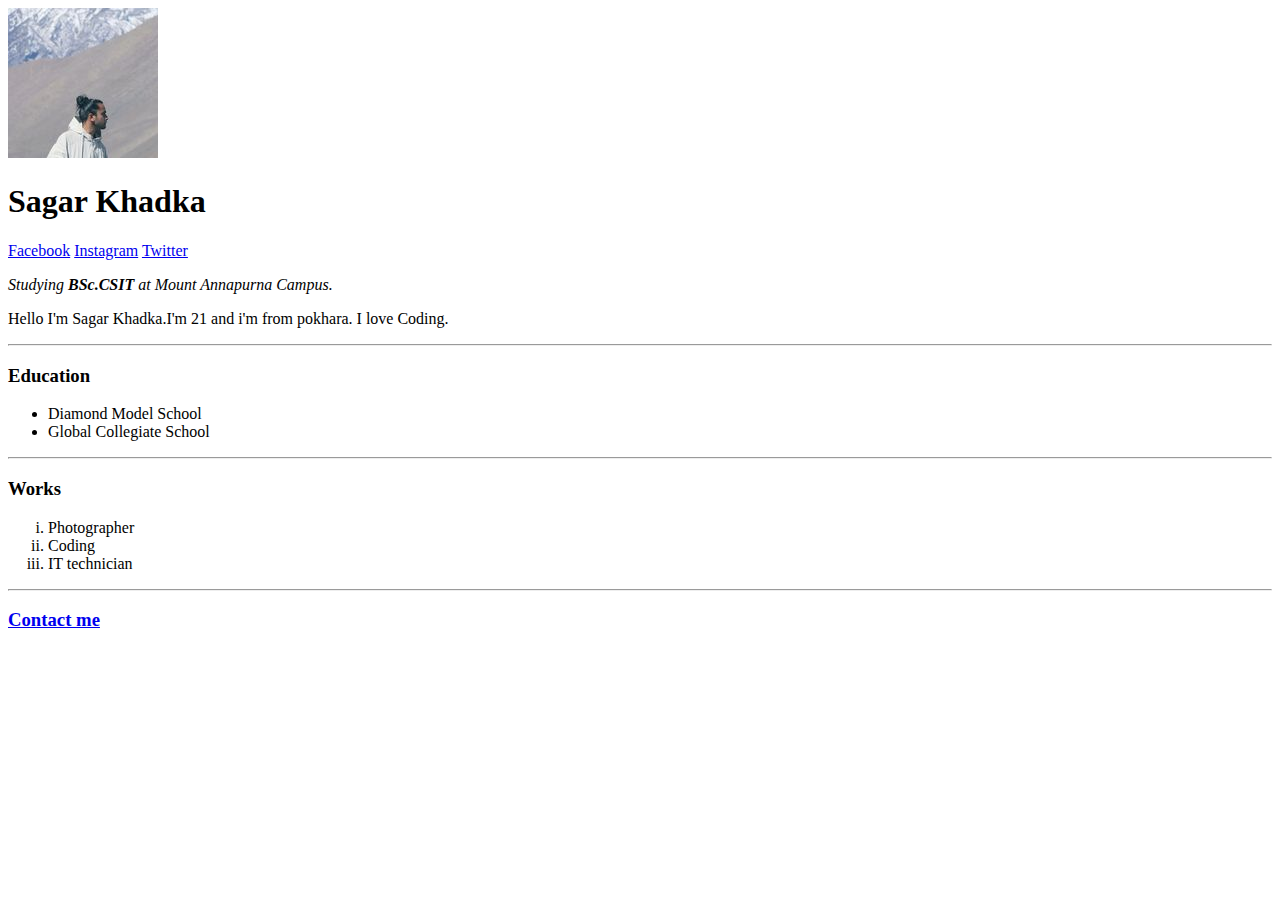
==== index.html @ 840ff7e3 "Add files via upload" ====
<!DOCTYPE html>
<html lang="en" dir="ltr">

<head>
  <meta charset="utf-8">
  <title>sa9ar</title>
</head>
  <img src="sagar.jpg " alt="sagar profile picture">
<body>
  <h1> Sagar Khadka </h1>
  <p>
    <a href="https://www.facebook.com/khadka.sagar01">Facebook</a> <a href="https://www.instagram.com/sa9ar_19/">Instagram</a> <a href="https://twitter.com/sa9ar19">Twitter</a>
  </p>
  <p><em>Studying <strong>BSc.CSIT</strong> at Mount Annapurna Campus.</em></p>
  <p>Hello I'm Sagar Khadka.I'm 21 and i'm from pokhara. I love Coding.</p>
  <hr>
  <h3>Education</h3>
  <ul>
    <li>Diamond Model School</li>
    <li>Global Collegiate School</li>
  </ul>
  <hr>
  <h3>Works</h3>
  <ol type="i">
    <li>Photographer</li>
    <li>Coding</li>
    <li>IT technician </li>
  </ol>
  <hr>
  <h3> <a href="Contact.html">Contact me</a>
  </h3>
</body>

</html>
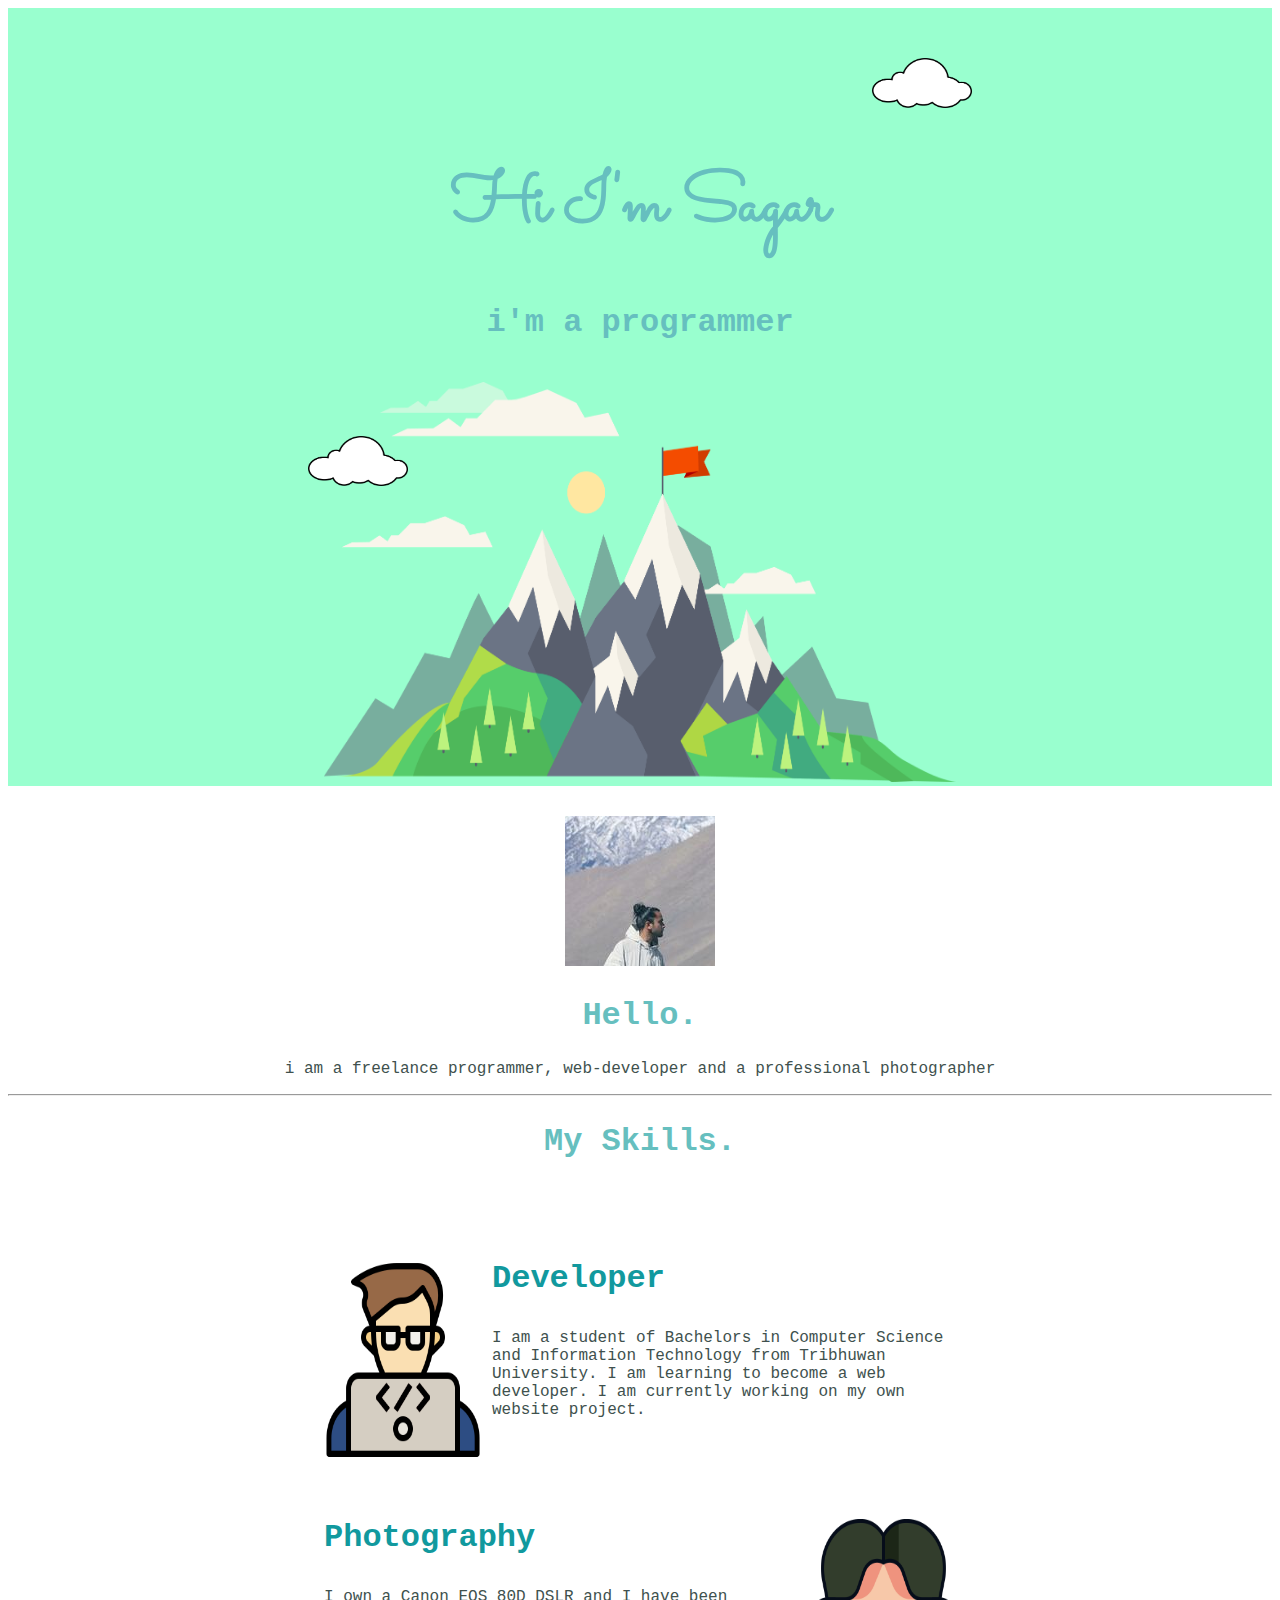
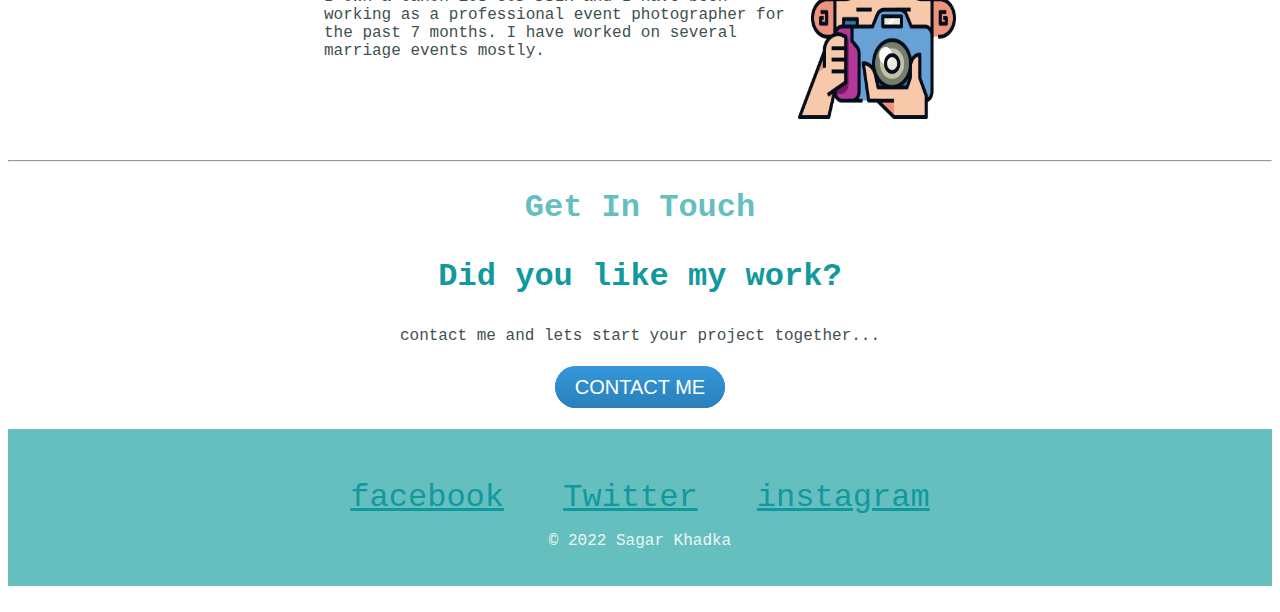
==== commit f1a8a872: "Add files via upload" ====
--- a/index.html
+++ b/index.html
@@ -1,34 +1,63 @@
 <!DOCTYPE html>
 <html lang="en" dir="ltr">
+  <head>
+    <meta charset="utf-8">
+    <title>sa9ar</title>
+    <link rel="icon" href="s9.ico">
+    <link rel="stylesheet" href="css/style.css">
+    <link rel="preconnect" href="https://fonts.googleapis.com">
+<link rel="preconnect" href="https://fonts.gstatic.com" crossorigin>
+<link href="https://fonts.googleapis.com/css2?family=Sacramento&display=swap" rel="stylesheet">
+   </head>
+  <body>
 
-<head>
-  <meta charset="utf-8">
-  <title>sa9ar</title>
-</head>
-  <img src="sagar.jpg " alt="sagar profile picture">
-<body>
-  <h1> Sagar Khadka </h1>
-  <p>
-    <a href="https://www.facebook.com/khadka.sagar01">Facebook</a> <a href="https://www.instagram.com/sa9ar_19/">Instagram</a> <a href="https://twitter.com/sa9ar19">Twitter</a>
-  </p>
-  <p><em>Studying <strong>BSc.CSIT</strong> at Mount Annapurna Campus.</em></p>
-  <p>Hello I'm Sagar Khadka.I'm 21 and i'm from pokhara. I love Coding.</p>
-  <hr>
-  <h3>Education</h3>
-  <ul>
-    <li>Diamond Model School</li>
-    <li>Global Collegiate School</li>
-  </ul>
-  <hr>
-  <h3>Works</h3>
-  <ol type="i">
-    <li>Photographer</li>
-    <li>Coding</li>
-    <li>IT technician </li>
-  </ol>
-  <hr>
-  <h3> <a href="Contact.html">Contact me</a>
-  </h3>
-</body>
+    <div class="top-container">
+      <img class="top-cloud" src="images/cloud.png" alt="cloud-png" height="50px" width="100px">
+      <h1>Hi  I'm Sagar</h1>
+      <h2>i'm a programmer</h2>
+      <img class="bottom-cloud" src="images/cloud.png" alt="cloud-img" height="50px" width="100px">
+      <br>
+      <img src="images/mountain.png" alt="mountain-png" height="400px" width="50%">
+    </div>
+    <div class="middle-container">
+      <div class="profile">
+        <img src="images/sagar.jpg" alt="sagar-img" >
+        <h2>Hello.</h2>
+        <p>i am a freelance programmer, web-developer and a professional photographer</p>
+      </div>
+      <hr>
+      <div class="skills">
+        <h2>My Skills.</h2>
+        <div class="skill-row">
+          <img class="coding-img" src="images/coding.png" alt=""  height="200px" width="200px">
+          <h3>Developer</h3>
+          <p class="p1">I am a student of Bachelors in Computer Science and Information Technology from
+            Tribhuwan University. I am learning to become a web developer. I am currently working on my own website project.</p>
+        </div>
+        <div class="skill-row">
+          <img class="photo-img" src="images/photography.png" alt="" height="200px" width="200px">
+          <h3>Photography</h3>
+          <p class="p2">I own a Canon EOS 80D DSLR and I have been working as a professional event photographer for the past 7 months.
+          I have worked on several marriage events mostly.</p>
+        </div>
+      </div>
+      <hr>
+      <div class="contact-me">
+        <h2>Get In Touch</h2>
+        <h3>Did you like my work?</h3>
+        <p>contact me and lets start your project together...</p>
+        <br>
+        <a class="btn" href="mailto:khadka.xaagar01@gmail.com">CONTACT ME</a>
+      </div>
+    </div>
 
+
+    <div class="bottom-container">
+      <a class="footer-link" href="https://www.facebook.com/khadka.sagar01">facebook</a>
+      <a class="footer-link" href="https://twitter.com/sa9ar19">Twitter</a>
+      <a class="footer-link" href="https://www.instagram.com/sa9ar_19/">instagram</a>
+      <p class="copyright-text">© 2022 Sagar Khadka</p>
+    </div>
+
+  </body>
 </html>
--- a/css/style.css
+++ b/css/style.css
@@ -0,0 +1,126 @@
+body {
+  text-align: center;
+  font-family: monospace;
+  color: #40514E;
+}
+
+h1{
+  color: #66BFBF;
+  font-size: 70px;
+  margin-top: 10;
+  font-family: 'Sacramento', cursive;
+}
+h2{
+  color: #66BFBF;
+  font-size: 2rem;
+  font-family: inherit;
+}
+h3{
+  color: #11999E;
+  font-size: 2rem;
+  font-family: inherit;
+}
+p{
+  font-size: 1rem;
+}
+
+a{
+  color: #11999E;
+  margin: 10px 20px;
+
+}
+
+a:hover{
+  color: #EAF6F6;
+}
+
+.profile{
+  margin-top: 30px;
+}
+
+.top-container{
+  background-color: #99FFCF;
+   position: relative;
+   padding-top: 100px;
+}
+
+.middle-container{
+  margin: 30 auto 30 auto;
+
+}
+
+.bottom-container{
+  background-color: #66BFBF;
+  padding: 50px 0 20px;
+  font-size: 2rem;
+  margin-bottom: 0;
+  margin-top: 30px;
+}
+
+.skill-row{
+  width: 50%;
+  margin: auto;
+  margin-top: 100px;
+  margin-bottom: 100px;
+  text-align: left;
+}
+
+
+.pro {
+  text-decoration: underline;
+}
+
+.top-cloud{
+  position: absolute;
+  right: 300px;
+  top: 50px;
+}
+
+.bottom-cloud{
+  position:absolute;
+  left: 300px;
+  bottom: 300px;
+}
+
+.coding-img{
+  width: 25%;
+  float: left;
+  margin-right: 10px;
+}
+
+.photo-img{
+  width: 25%;
+  float: right;
+}
+
+.copyright-text{
+  color: #EAF6F6;
+}
+
+.btn {
+  background: #3498db;
+  background-image: -webkit-linear-gradient(top, #3498db, #2980b9);
+  background-image: -moz-linear-gradient(top, #3498db, #2980b9);
+  background-image: -ms-linear-gradient(top, #3498db, #2980b9);
+  background-image: -o-linear-gradient(top, #3498db, #2980b9);
+  background-image: linear-gradient(to bottom, #3498db, #2980b9);
+  -webkit-border-radius: 28;
+  -moz-border-radius: 28;
+  border-radius: 28px;
+  font-family: Arial;
+  color: #ffffff;
+  font-size: 20px;
+  padding: 10px 20px 10px 20px;
+  text-decoration: none;
+  margin: 40px auto 10px auto;
+}
+
+.btn:hover {
+  background: #3cb0fd;
+  background-image: -webkit-linear-gradient(top, #3cb0fd, #3498db);
+  background-image: -moz-linear-gradient(top, #3cb0fd, #3498db);
+  background-image: -ms-linear-gradient(top, #3cb0fd, #3498db);
+  background-image: -o-linear-gradient(top, #3cb0fd, #3498db);
+  background-image: linear-gradient(to bottom, #3cb0fd, #3498db);
+  text-decoration: none;
+}
